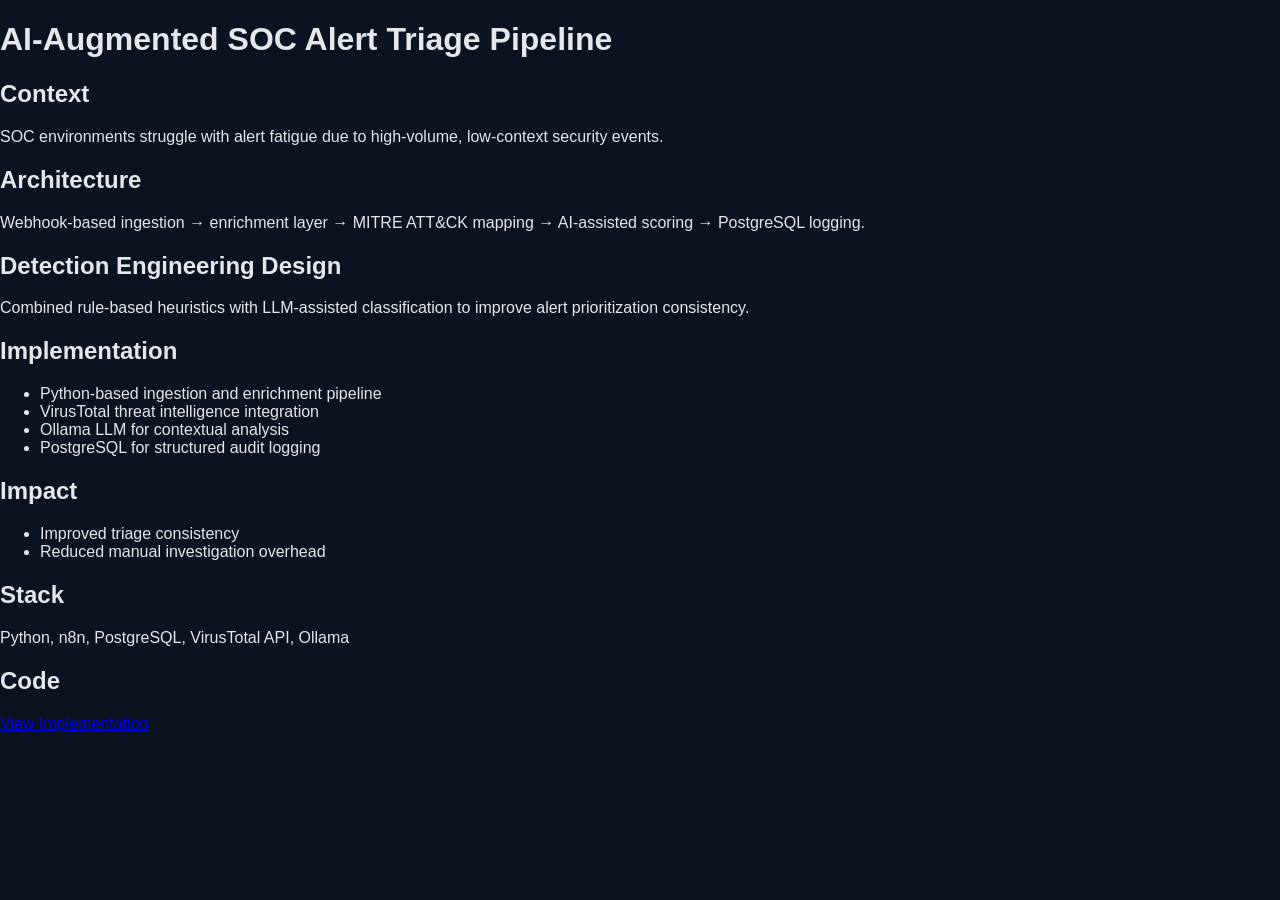
==== projects/ai-soc-pipeline.html @ ab1c1dc6 "Revise AI-SOC pipeline HTML structure and content" ====
<!DOCTYPE html>
<html>
<head>
  <title>AI SOC Pipeline</title>
  <link rel="stylesheet" href="../style.css">
</head>

<body>

<div class="container">

<h1>AI-Augmented SOC Alert Triage Pipeline</h1>

<h2>Context</h2>
<p>
SOC environments struggle with alert fatigue due to high-volume, low-context security events.
</p>

<h2>Architecture</h2>
<p>
Webhook-based ingestion → enrichment layer → MITRE ATT&CK mapping → AI-assisted scoring → PostgreSQL logging.
</p>

<h2>Detection Engineering Design</h2>
<p>
Combined rule-based heuristics with LLM-assisted classification to improve alert prioritization consistency.
</p>

<h2>Implementation</h2>
<ul>
  <li>Python-based ingestion and enrichment pipeline</li>
  <li>VirusTotal threat intelligence integration</li>
  <li>Ollama LLM for contextual analysis</li>
  <li>PostgreSQL for structured audit logging</li>
</ul>

<h2>Impact</h2>
<ul>
  <li>Improved triage consistency</li>
  <li>Reduced manual investigation overhead</li>
</ul>

<h2>Stack</h2>
<p>Python, n8n, PostgreSQL, VirusTotal API, Ollama</p>

<h2>Code</h2>
<p><a href="https://github.com/yourrepo">View Implementation</a></p>

</div>

</body>
</html>
---- style.css ----
body {
  margin: 0;
  font-family: Arial, sans-serif;
  background: #0b1220;
  color: #e5e7eb;
}

/* NAVBAR */
.navbar {
  display: flex;
  justify-content: space-between;
  padding: 20px 40px;
  background: #0f172a;
  border-bottom: 1px solid #1f2937;
}

.navbar a {
  color: #e5e7eb;
  margin-left: 20px;
  text-decoration: none;
}

.navbar a:hover {
  color: #38bdf8;
}

/* HERO */
.hero {
  padding: 80px 40px;
  text-align: center;
}

.hero h1 {
  font-size: 40px;
  margin-bottom: 10px;
}

.hero p {
  color: #94a3b8;
}

.hero-badges span {
  display: inline-block;
  margin: 10px;
  padding: 6px 12px;
  background: #1f2937;
  border-radius: 20px;
  font-size: 12px;
}

/* SECTIONS */
.section {
  padding: 40px;
}

.section h2 {
  margin-bottom: 20px;
  border-left: 4px solid #38bdf8;
  padding-left: 10px;
}

/* GRID */
.grid {
  display: grid;
  grid-template-columns: repeat(auto-fit, minmax(250px, 1fr));
  gap: 20px;
}

/* CARDS */
.card {
  background: #111827;
  padding: 20px;
  border-radius: 12px;
  border: 1px solid #1f2937;
  transition: 0.2s;
}

.card:hover {
  transform: translateY(-5px);
  border-color: #38bdf8;
}

.card a {
  color: #38bdf8;
  text-decoration: none;
}

/* FOOTER */
footer {
  text-align: center;
  padding: 30px;
  color: #64748b;
  border-top: 1px solid #1f2937;
}
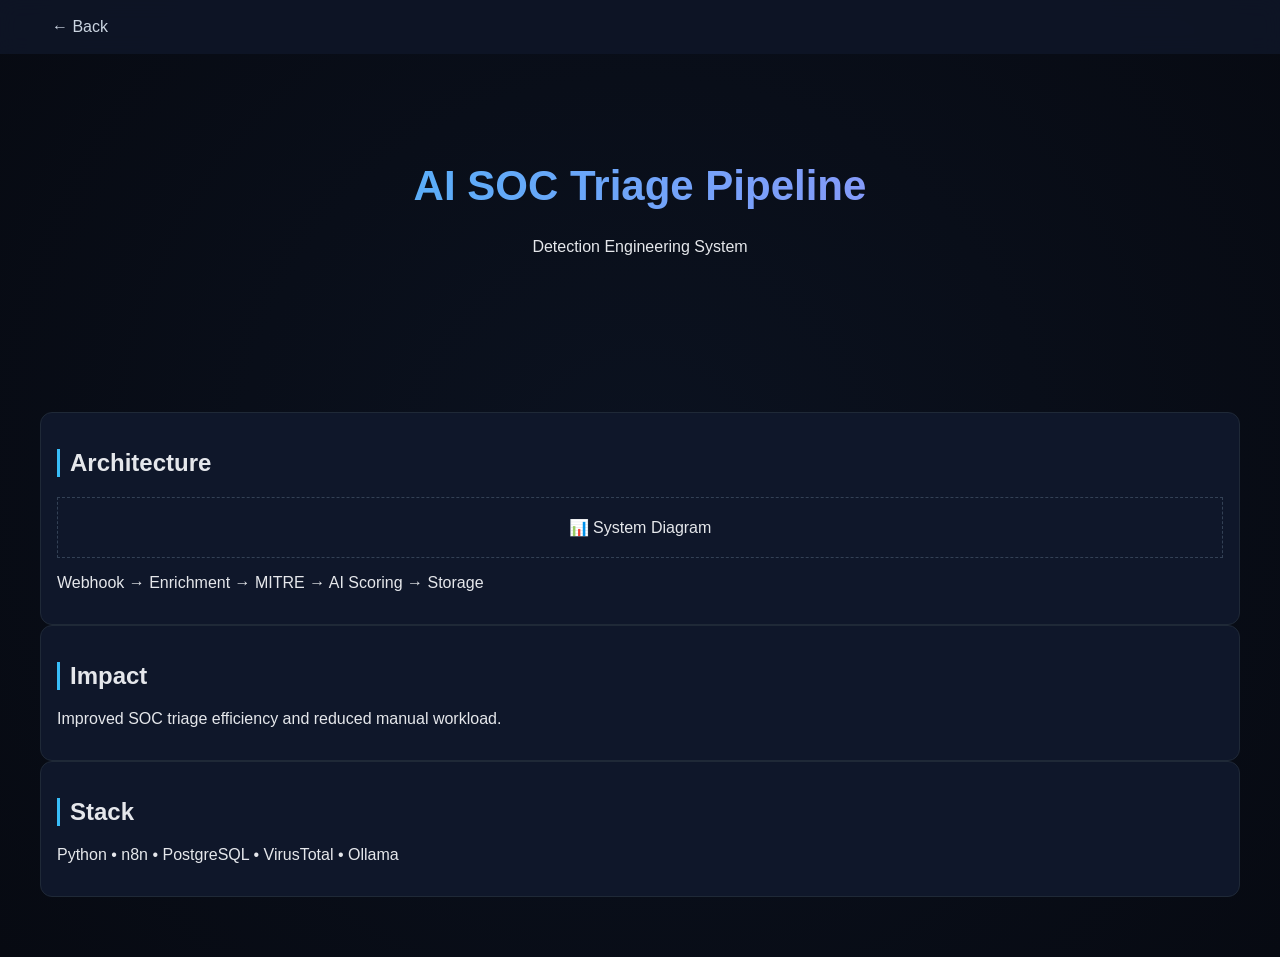
==== commit a07fddaa: "Refactor AI SOC Triage Pipeline HTML structure" ====
--- a/projects/ai-soc-pipeline.html
+++ b/projects/ai-soc-pipeline.html
@@ -7,46 +7,34 @@
 
 <body>
 
-<div class="container">
+<nav class="navbar">
+  <a href="../index.html">← Back</a>
+</nav>
 
-<h1>AI-Augmented SOC Alert Triage Pipeline</h1>
+<header class="hero">
+  <h1>AI SOC Triage Pipeline</h1>
+  <p>Detection Engineering System</p>
+</header>
 
-<h2>Context</h2>
-<p>
-SOC environments struggle with alert fatigue due to high-volume, low-context security events.
-</p>
+<section class="section">
 
-<h2>Architecture</h2>
-<p>
-Webhook-based ingestion → enrichment layer → MITRE ATT&CK mapping → AI-assisted scoring → PostgreSQL logging.
-</p>
+  <div class="card">
+    <h2>Architecture</h2>
+    <div class="card-image">📊 System Diagram</div>
+    <p>Webhook → Enrichment → MITRE → AI Scoring → Storage</p>
+  </div>
 
-<h2>Detection Engineering Design</h2>
-<p>
-Combined rule-based heuristics with LLM-assisted classification to improve alert prioritization consistency.
-</p>
+  <div class="card">
+    <h2>Impact</h2>
+    <p>Improved SOC triage efficiency and reduced manual workload.</p>
+  </div>
 
-<h2>Implementation</h2>
-<ul>
-  <li>Python-based ingestion and enrichment pipeline</li>
-  <li>VirusTotal threat intelligence integration</li>
-  <li>Ollama LLM for contextual analysis</li>
-  <li>PostgreSQL for structured audit logging</li>
-</ul>
+  <div class="card">
+    <h2>Stack</h2>
+    <p>Python • n8n • PostgreSQL • VirusTotal • Ollama</p>
+  </div>
 
-<h2>Impact</h2>
-<ul>
-  <li>Improved triage consistency</li>
-  <li>Reduced manual investigation overhead</li>
-</ul>
-
-<h2>Stack</h2>
-<p>Python, n8n, PostgreSQL, VirusTotal API, Ollama</p>
-
-<h2>Code</h2>
-<p><a href="https://github.com/yourrepo">View Implementation</a></p>
-
-</div>
+</section>
 
 </body>
 </html>
--- a/style.css
+++ b/style.css
@@ -1,94 +1,96 @@
 body {
-  margin: 0;
-  font-family: Arial, sans-serif;
-  background: #0b1220;
-  color: #e5e7eb;
+  margin:0;
+  font-family: Arial;
+  background: radial-gradient(circle,#0b1220,#070a12);
+  color:#e5e7eb;
 }
 
-/* NAVBAR */
+/* NAV */
 .navbar {
-  display: flex;
-  justify-content: space-between;
-  padding: 20px 40px;
-  background: #0f172a;
-  border-bottom: 1px solid #1f2937;
+  display:flex;
+  justify-content:space-between;
+  padding:18px 40px;
+  background:rgba(15,23,42,0.8);
+  backdrop-filter:blur(10px);
 }
 
-.navbar a {
-  color: #e5e7eb;
-  margin-left: 20px;
-  text-decoration: none;
+.navbar a { color:#cbd5e1; margin-left:12px; text-decoration:none; }
+
+/* HERO */
+.hero { text-align:center; padding:80px 40px; }
+
+.hero h1 {
+  font-size:42px;
+  background:linear-gradient(90deg,#38bdf8,#a78bfa);
+  -webkit-background-clip:text;
+  -webkit-text-fill-color:transparent;
 }
 
-.navbar a:hover {
-  color: #38bdf8;
+.hero-tag {
+  background:rgba(56,189,248,0.1);
+  padding:6px 12px;
+  display:inline-block;
+  border-radius:999px;
 }
 
-/* HERO */
-.hero {
-  padding: 80px 40px;
-  text-align: center;
-}
-
-.hero h1 {
-  font-size: 40px;
-  margin-bottom: 10px;
-}
-
-.hero p {
-  color: #94a3b8;
-}
-
-.hero-badges span {
-  display: inline-block;
-  margin: 10px;
-  padding: 6px 12px;
-  background: #1f2937;
-  border-radius: 20px;
-  font-size: 12px;
+.hero-image {
+  margin:25px auto;
+  padding:40px;
+  border:1px dashed #334155;
+  max-width:600px;
+  color:#94a3b8;
 }
 
 /* SECTIONS */
-.section {
-  padding: 40px;
-}
+.section { padding:60px 40px; }
 
-.section h2 {
-  margin-bottom: 20px;
-  border-left: 4px solid #38bdf8;
-  padding-left: 10px;
-}
+h2 { border-left:3px solid #38bdf8; padding-left:10px; }
 
 /* GRID */
 .grid {
-  display: grid;
-  grid-template-columns: repeat(auto-fit, minmax(250px, 1fr));
-  gap: 20px;
+  display:grid;
+  grid-template-columns:repeat(auto-fit,minmax(260px,1fr));
+  gap:18px;
 }
 
 /* CARDS */
 .card {
-  background: #111827;
-  padding: 20px;
-  border-radius: 12px;
-  border: 1px solid #1f2937;
-  transition: 0.2s;
+  background:#0f172a;
+  border:1px solid #1f2937;
+  padding:16px;
+  border-radius:12px;
 }
 
-.card:hover {
-  transform: translateY(-5px);
-  border-color: #38bdf8;
+.card:hover { border-color:#38bdf8; transform:translateY(-4px); }
+
+.card-image {
+  padding:20px;
+  border:1px dashed #334155;
+  margin:10px 0;
+  text-align:center;
 }
 
-.card a {
-  color: #38bdf8;
-  text-decoration: none;
+/* BADGES */
+.hero-badges span {
+  margin:5px;
+  padding:5px 10px;
+  border:1px solid #334155;
+  border-radius:999px;
 }
 
-/* FOOTER */
-footer {
-  text-align: center;
-  padding: 30px;
-  color: #64748b;
-  border-top: 1px solid #1f2937;
+/* META */
+.repo-meta {
+  font-size:12px;
+  color:#94a3b8;
 }
+
+/* BUTTON */
+.card-btn {
+  display:inline-block;
+  margin-top:10px;
+  padding:6px 10px;
+  background:#38bdf8;
+  color:#0b1220;
+  border-radius:8px;
+  text-decoration:none;
+}
